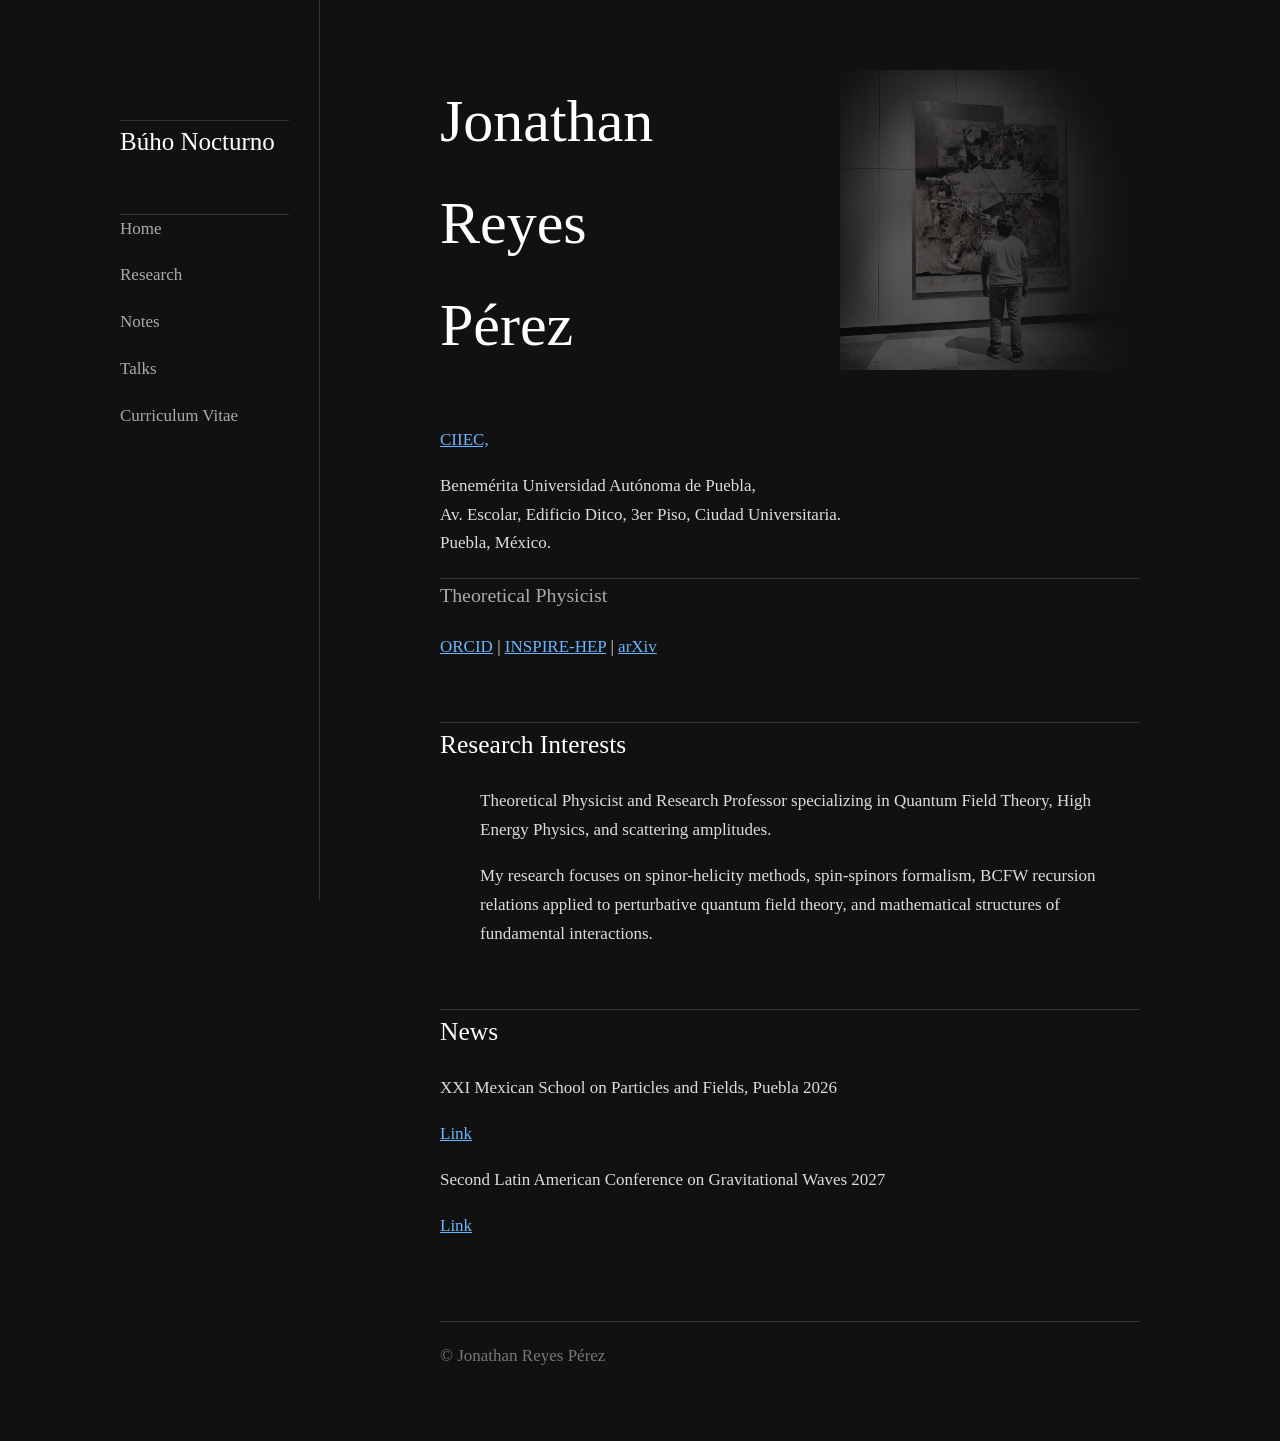
==== index.html @ a946a57e "Add news about Mexican School and Gravitational Waves Added information about upcoming events in Pue" ====
<!DOCTYPE html>
<html lang="en">

<head>
<meta charset="UTF-8">
<meta name="viewport" content="width=device-width, initial-scale=1.0">

<title>Jonathan  Reyes Pérez</title>

<link rel="stylesheet" href="style.css">

</head>


<body>

<div class="layout">


<!-- LEFT MENU -->
<aside class="sidebar">

<h2> Búho Nocturno </h2>

<nav>

<a href="index.html">Home</a>

<a href="research.html">Research</a>

<a href="notes.html">Notes</a>

<a href="talks.html">Talks</a>

<a href="cv.html">Curriculum Vitae</a>

</nav>


</aside>



<!-- MAIN CONTENT -->
<main>


<section class="intro">
  
  <img class="background-photo" src="images/Dudu_ByW.jpeg" alt="">
<div class="text">


<h1>
Jonathan <br>  Reyes <br> Pérez
</h1>

<div class="link">
 <a href="https://viep.buap.mx/content/centro-interdisciplinario-de-investigaci%C3%B3n-y-ense%C3%B1anza-de-la-ciencia">CIIEC,</a>
</div>
  
<p>
Benemérita Universidad Autónoma de Puebla, <br>
Av. Escolar, Edificio Ditco, 3er Piso, Ciudad Universitaria. <br>
Puebla, México.
</p>
  
<h3>
Theoretical Physicist
</h3>


<div class="links">

<a href="https://orcid.org/0009-0007-1146-5558">ORCID</a>
|
<a href="https://inspirehep.net/authors/2755323">INSPIRE-HEP</a>
|
<a href="#">arXiv</a>

</div>


</div>


</section>



<h2>Research Interests</h2>

<ul>
<p>
Theoretical Physicist and Research Professor
specializing in Quantum Field Theory,
High Energy Physics, and scattering amplitudes.
</p>


<p>
My research focuses on spinor-helicity methods, spin-spinors formalism, BCFW recursion relations applied to perturbative quantum
field theory, and mathematical structures of fundamental interactions.
</p>

</ul>



<h2>News</h2>
 <p>
XXI Mexican School on Particles and Fields, Puebla 2026
  <p> 
<div class="link">
 <a href="https://indico.nucleares.unam.mx/event/2675/">Link</a>
</div>

  
  <p>
  Second Latin American Conference on Gravitational Waves  2027
  <p> 
<div class="link">
 <a href="https://indico.buap.mx/event/138/">Link</a>
</div>

    



<footer>

© Jonathan Reyes Pérez

</footer>


</main>


</div>


</body>

</html>
---- style.css ----
/* ========================================
   Jonathan Reyes Pérez
   Personal Website
   ======================================== */

* {
    box-sizing: border-box;
}

html {
    scroll-behavior: smooth;
}

body {

margin:0;

background:#111;

color:#ddd;

font-family:
Georgia,
"Times New Roman",
serif;

font-size:17px;

line-height:1.7;

}



.layout {

display:flex;

max-width:1100px;

margin:auto;

}



/* LEFT MENU */

.sidebar {

width:230px;

padding:60px 30px;

position:fixed;

height:100vh;

border-right:1px solid #333;

}



.sidebar h2 {

color:white;

font-size:25px;

font-weight:normal;

}



nav {
   
border-top:1px solid #333;
   
margin-top:50px;

display:flex;

flex-direction:column;

gap:18px;

}


nav a {

color:#aaa;

text-decoration:none;

}



nav a:hover {

color:white;

}



/* MAIN */

main {

margin-left:300px;

padding:70px 50px;

max-width:800px;

}



/* INTRO */

.intro {
    position: relative;
    overflow: hidden;
}


.background-photo {

    position: absolute;

    right: 0;
    top: 0;

    width: 300px;

    opacity: 0.5;

    z-index: 0;

    mask-image: linear-gradient(
        to left,
        transparent,
        black
    );

}


.text {

    position: relative;

    z-index: 1;

}



h1 {

font-size:60px;

font-weight:normal;

color:white;

margin-top:0;

}



h2 {
   
border-top:1px solid #333;

color:white;

font-weight:normal;

margin-top:60px;

}



h3 {
   
border-top:1px solid #333;
   
color:#aaa;

font-weight:normal;

}



.photo img {

width: 420px;

    height: auto;

    display: block;

    object-fit: cover;

    -webkit-mask-image:
        linear-gradient(to right,
        transparent,                     
        rgba(0,0,0,.25) 12%,
        rgba(0,0,0,.55) 25%,
        black 40%,
        black 100%);

    mask-image:
        linear-gradient(to left,
        transparent,                     
        rgba(0,0,0,.25) 12%,
        rgba(0,0,0,.55) 25%,
        black 40%,
        black 100%);

}



a {

color:#6cb6ff;

}



footer {

margin-top:80px;

color:#777;

border-top:1px solid #333;

padding-top:20px;

}




@media(max-width:800px){


.layout{

display:block;

}


.sidebar{

position:relative;

width:auto;

height:auto;

border:none;

}


main{

margin-left:0;

padding:30px;

}


.intro{

flex-direction:column;

}


}
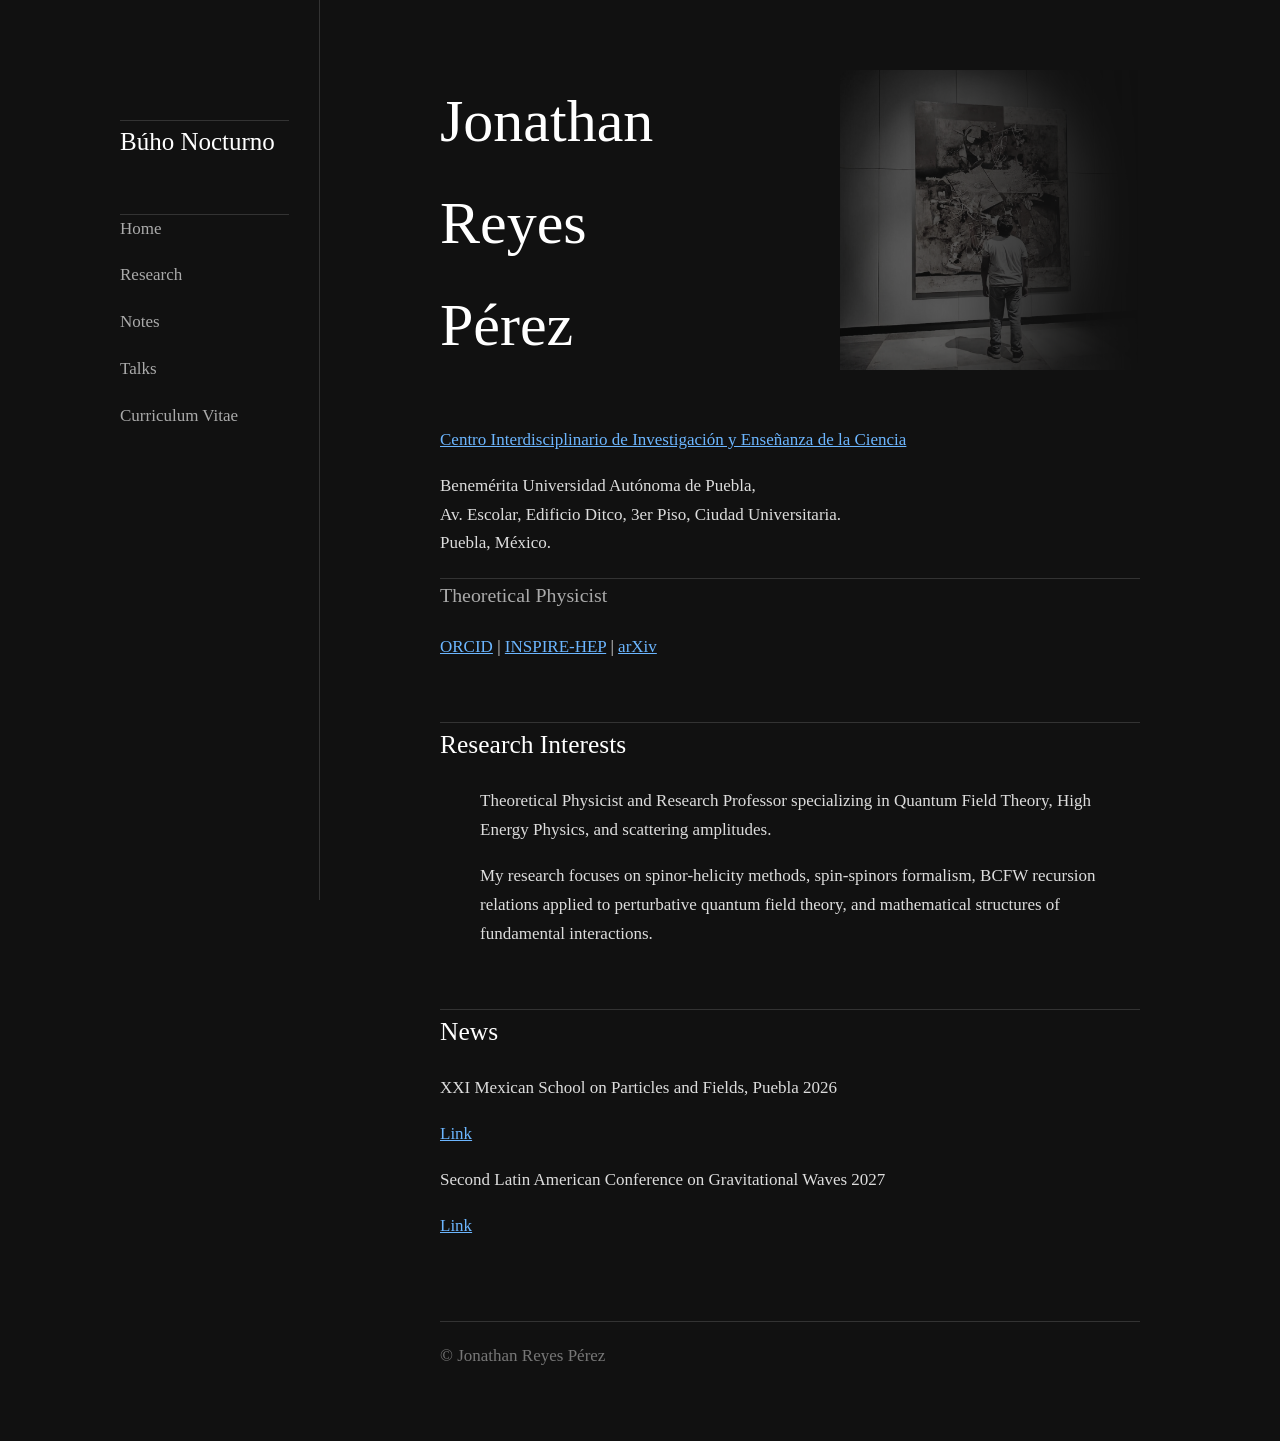
==== commit 647126e6: "Update link text for CIIEC in index.html" ====
--- a/index.html
+++ b/index.html
@@ -56,9 +56,8 @@
 </h1>
 
 <div class="link">
- <a href="https://viep.buap.mx/content/centro-interdisciplinario-de-investigaci%C3%B3n-y-ense%C3%B1anza-de-la-ciencia">CIIEC,</a>
+ <a href="https://viep.buap.mx/content/centro-interdisciplinario-de-investigaci%C3%B3n-y-ense%C3%B1anza-de-la-ciencia">Centro Interdisciplinario de Investigación y Enseñanza de la Ciencia</a>
 </div>
-  
 <p>
 Benemérita Universidad Autónoma de Puebla, <br>
 Av. Escolar, Edificio Ditco, 3er Piso, Ciudad Universitaria. <br>
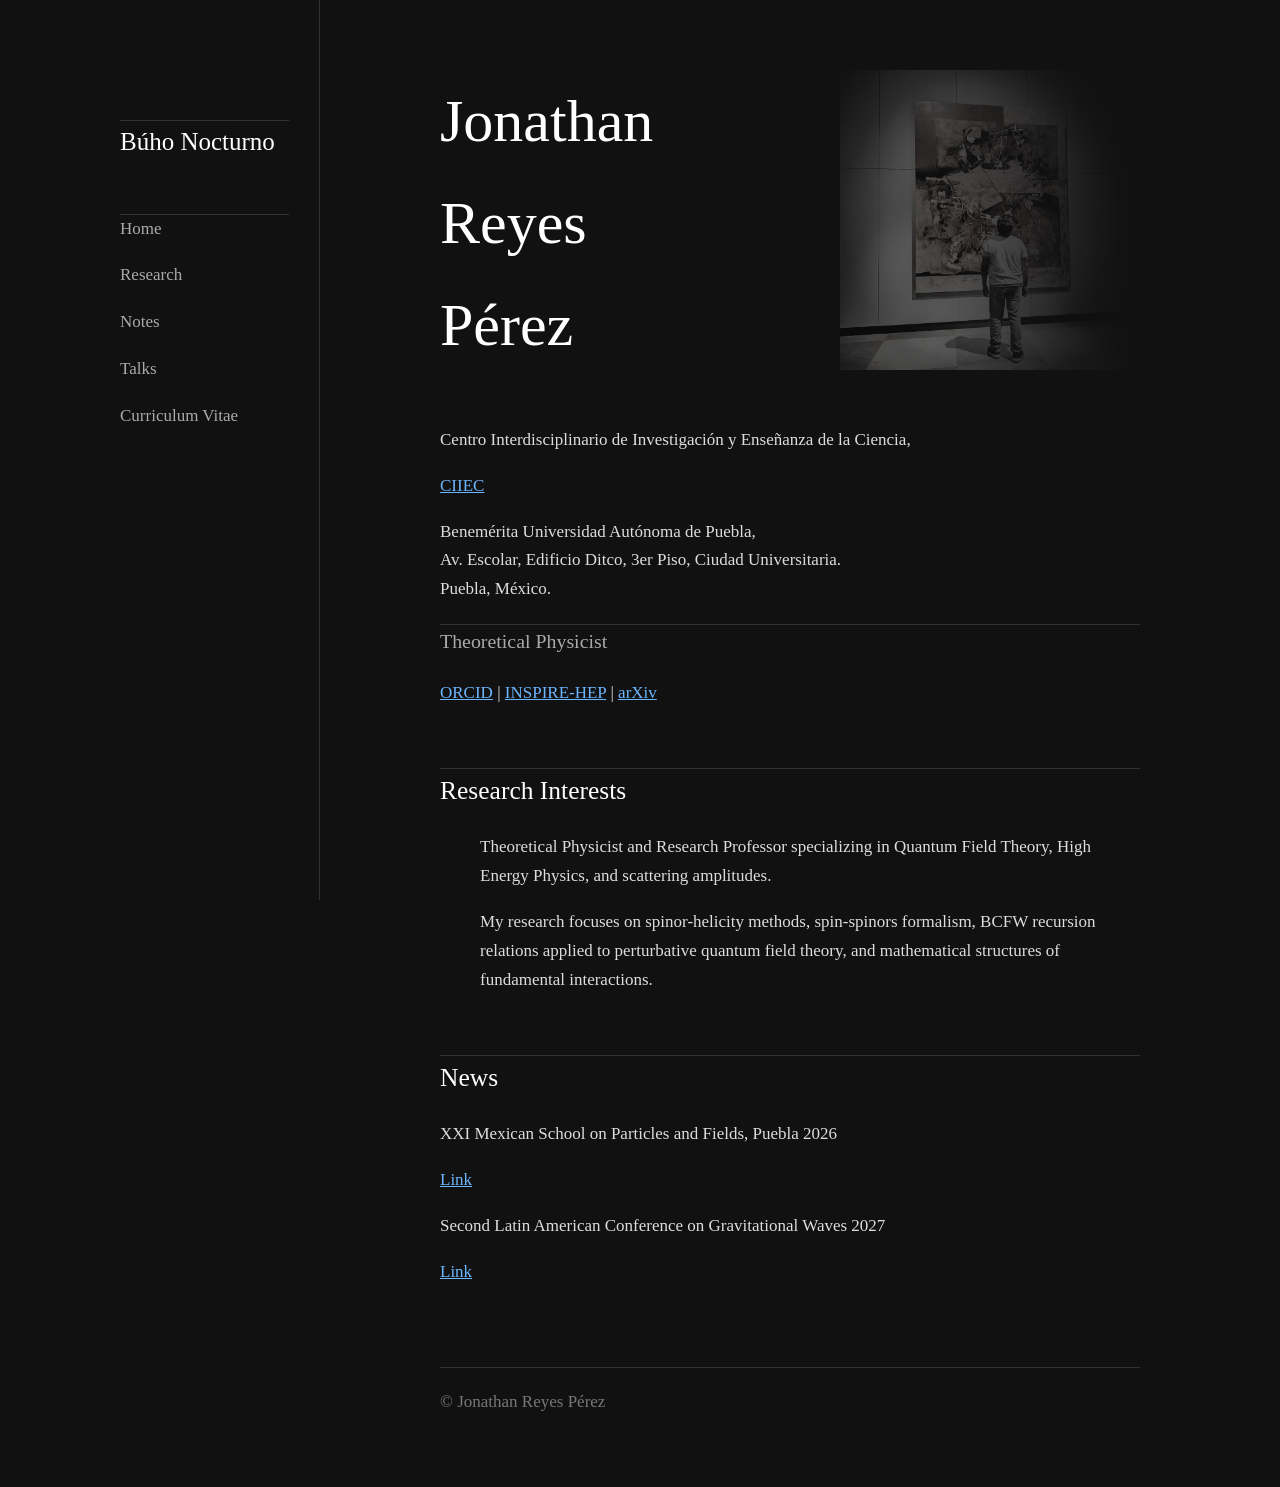
==== commit 9a32a1ff: "Update link text for CIIEC in index.html" ====
--- a/index.html
+++ b/index.html
@@ -55,9 +55,12 @@
 Jonathan <br>  Reyes <br> Pérez
 </h1>
 
+  <p> Centro Interdisciplinario de Investigación y Enseñanza de la Ciencia,
 <div class="link">
- <a href="https://viep.buap.mx/content/centro-interdisciplinario-de-investigaci%C3%B3n-y-ense%C3%B1anza-de-la-ciencia">Centro Interdisciplinario de Investigación y Enseñanza de la Ciencia</a>
+ <a href="https://viep.buap.mx/content/centro-interdisciplinario-de-investigaci%C3%B3n-y-ense%C3%B1anza-de-la-ciencia">CIIEC</a>
 </div>
+</p>
+  
 <p>
 Benemérita Universidad Autónoma de Puebla, <br>
 Av. Escolar, Edificio Ditco, 3er Piso, Ciudad Universitaria. <br>
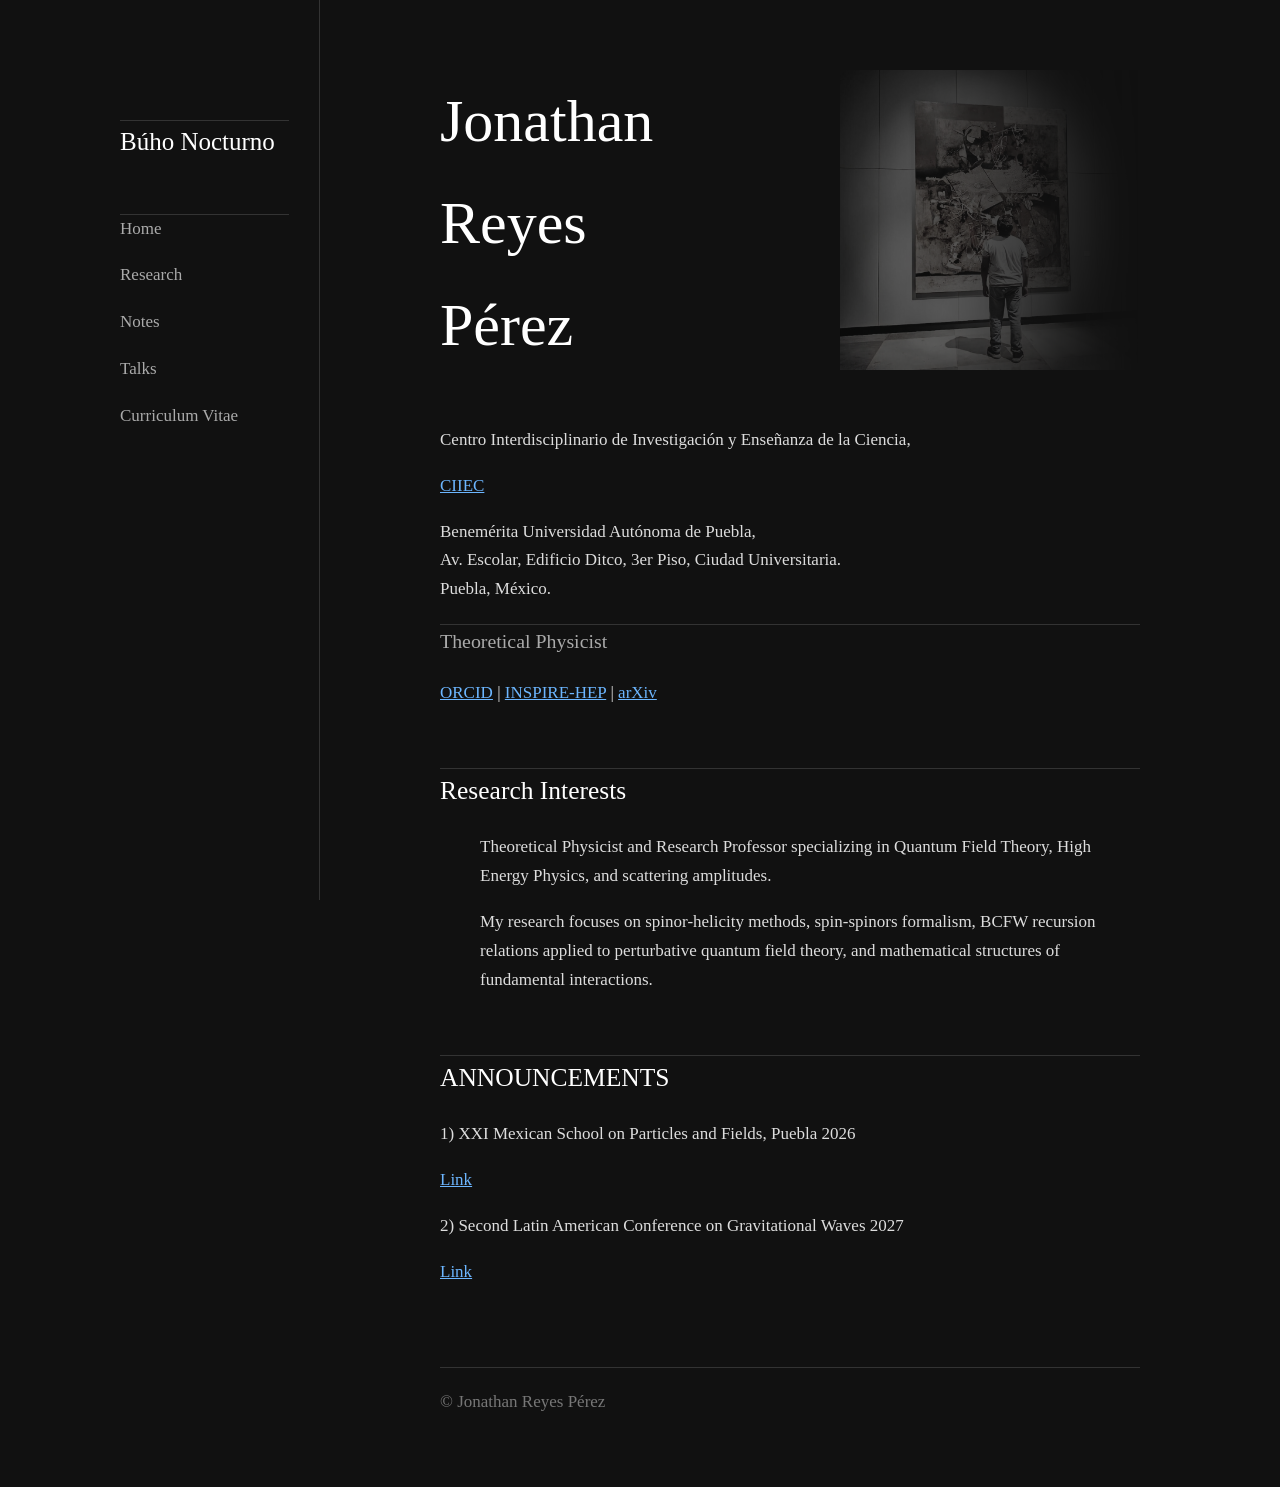
==== commit f696f526: "Update headings and format announcements list" ====
--- a/index.html
+++ b/index.html
@@ -109,9 +109,9 @@
 
 
 
-<h2>News</h2>
+<h2>ANNOUNCEMENTS</h2>
  <p>
-XXI Mexican School on Particles and Fields, Puebla 2026
+ 1) XXI Mexican School on Particles and Fields, Puebla 2026
   <p> 
 <div class="link">
  <a href="https://indico.nucleares.unam.mx/event/2675/">Link</a>
@@ -119,7 +119,7 @@
 
   
   <p>
-  Second Latin American Conference on Gravitational Waves  2027
+2)  Second Latin American Conference on Gravitational Waves  2027
   <p> 
 <div class="link">
  <a href="https://indico.buap.mx/event/138/">Link</a>
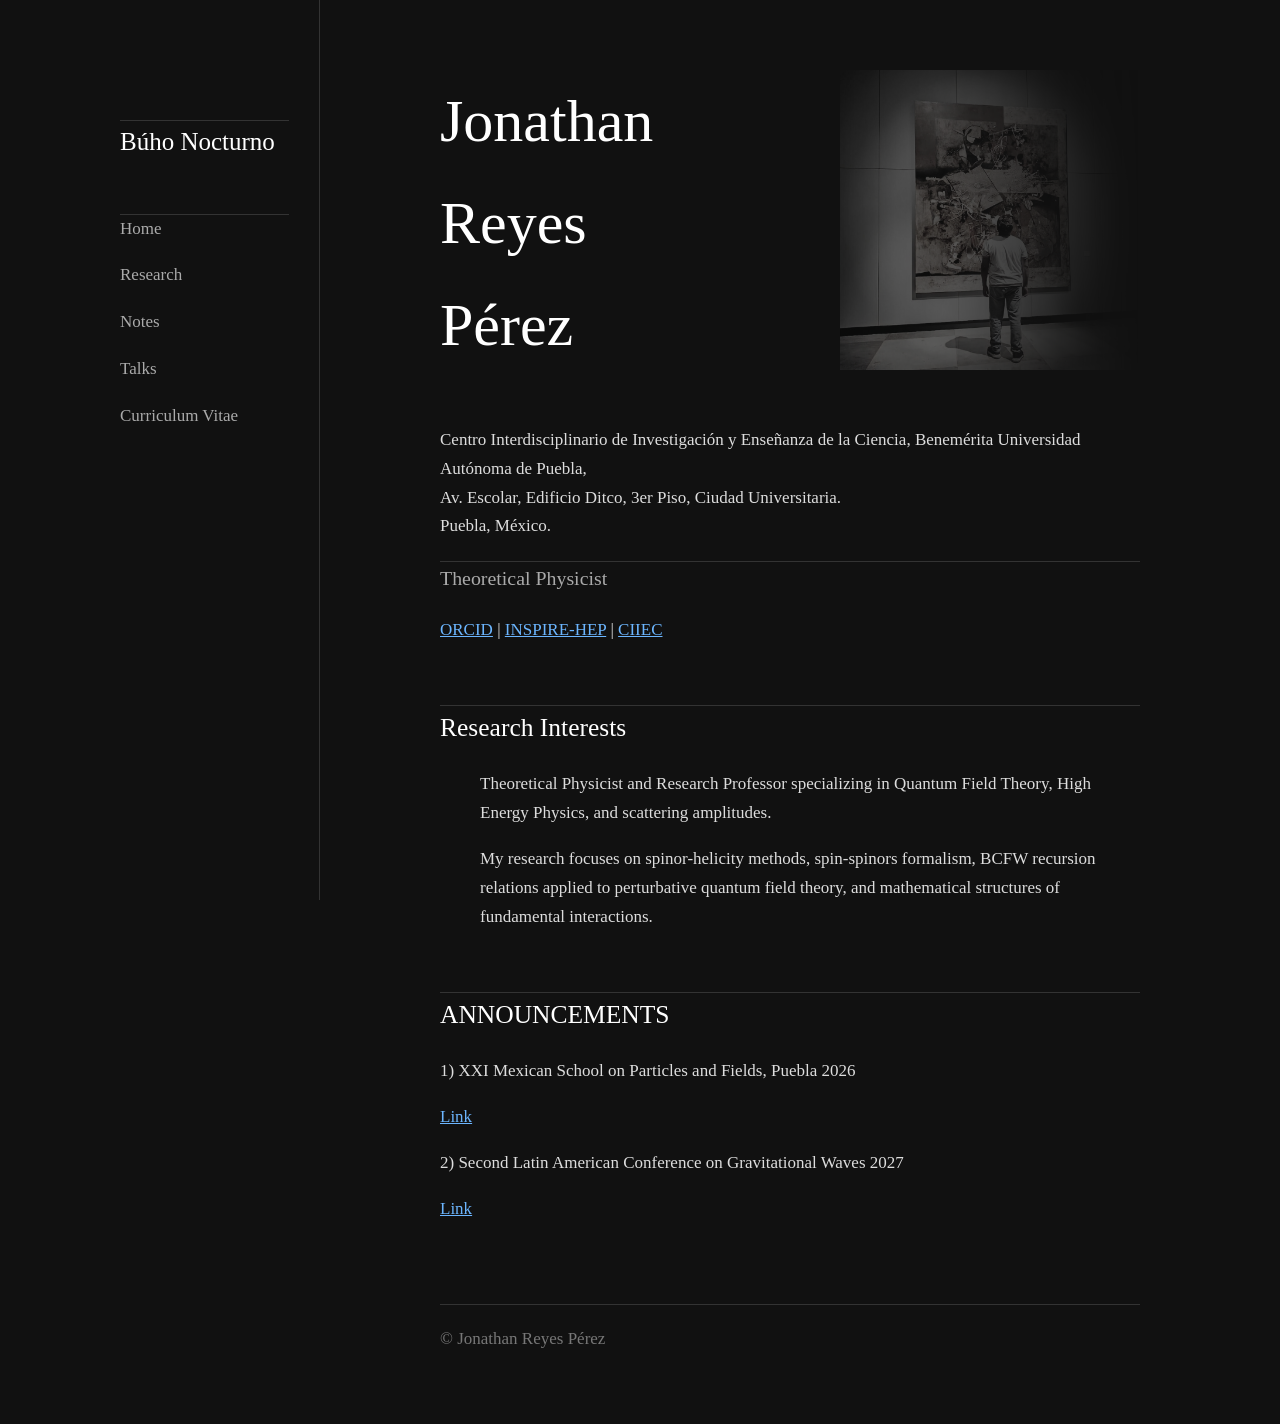
==== commit 330de481: "Update contact information and links in index.html Removed outdated link and added new contact infor" ====
--- a/index.html
+++ b/index.html
@@ -55,13 +55,9 @@
 Jonathan <br>  Reyes <br> Pérez
 </h1>
 
-  <p> Centro Interdisciplinario de Investigación y Enseñanza de la Ciencia,
-<div class="link">
- <a href="https://viep.buap.mx/content/centro-interdisciplinario-de-investigaci%C3%B3n-y-ense%C3%B1anza-de-la-ciencia">CIIEC</a>
-</div>
-</p>
   
 <p>
+Centro Interdisciplinario de Investigación y Enseñanza de la Ciencia,  
 Benemérita Universidad Autónoma de Puebla, <br>
 Av. Escolar, Edificio Ditco, 3er Piso, Ciudad Universitaria. <br>
 Puebla, México.
@@ -78,7 +74,7 @@
 |
 <a href="https://inspirehep.net/authors/2755323">INSPIRE-HEP</a>
 |
-<a href="#">arXiv</a>
+ <a href="https://viep.buap.mx/content/centro-interdisciplinario-de-investigaci%C3%B3n-y-ense%C3%B1anza-de-la-ciencia">CIIEC</a>
 
 </div>
 
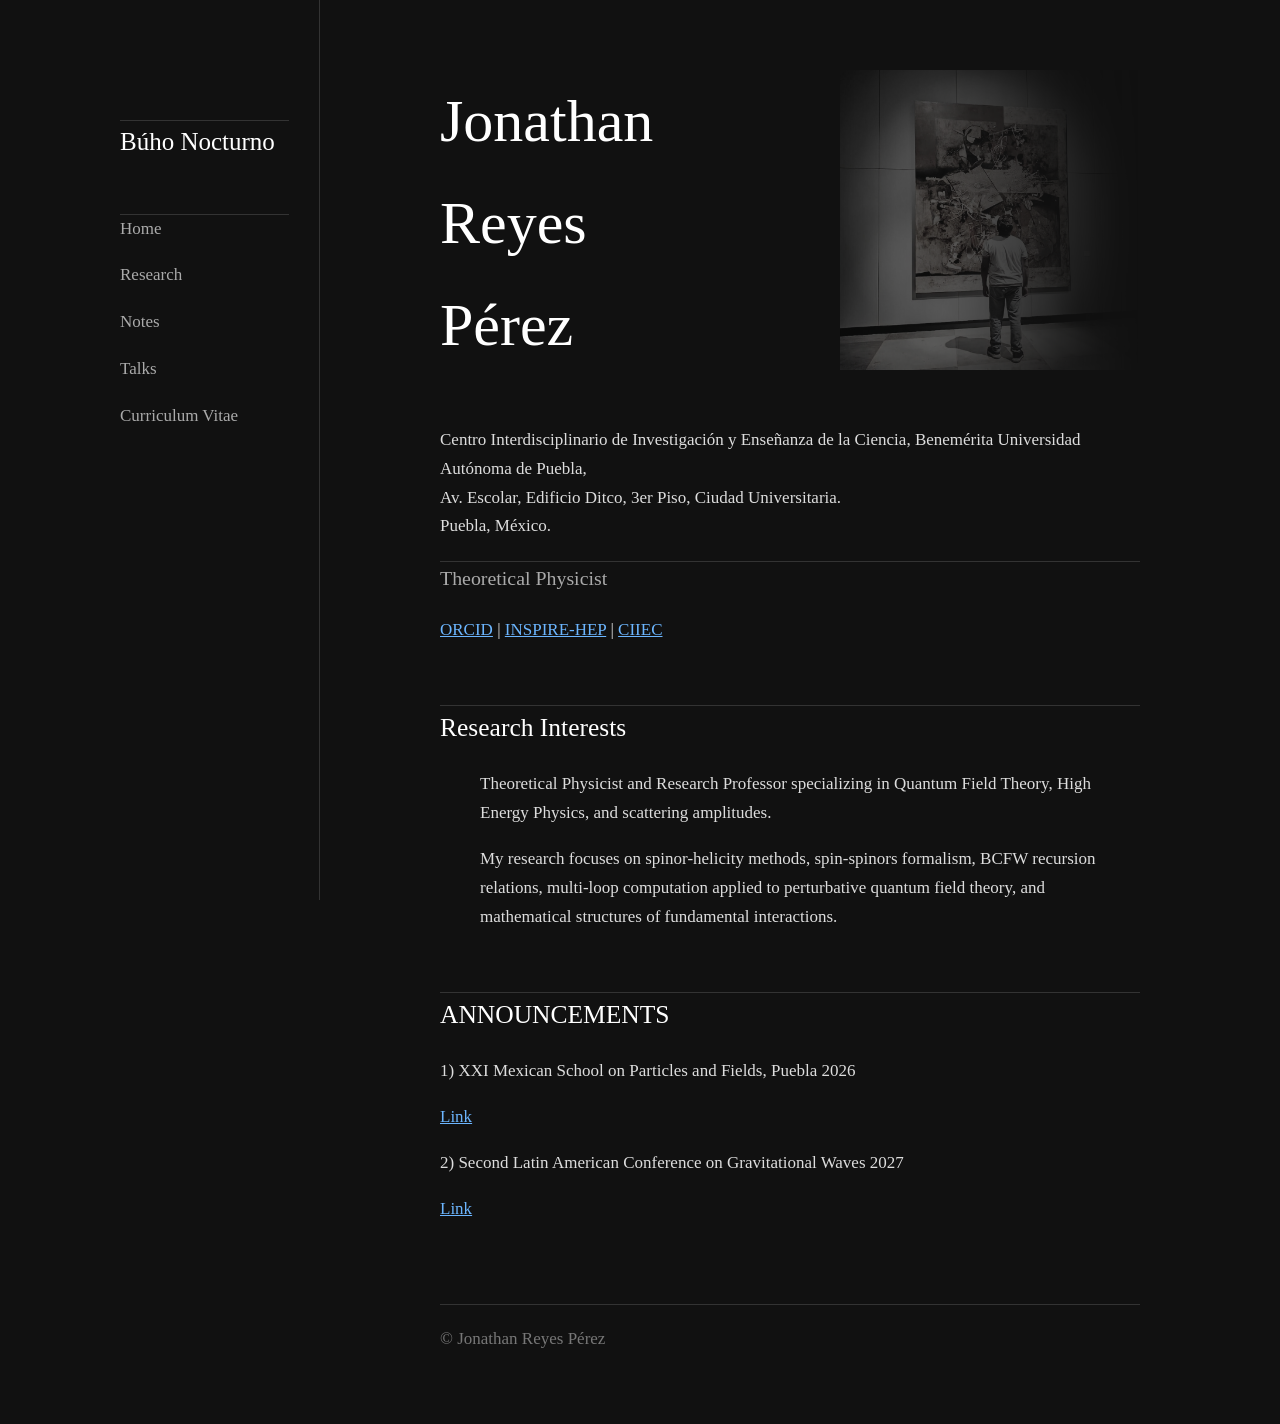
==== commit f2dc9776: "Update research focus description in index.html" ====
--- a/index.html
+++ b/index.html
@@ -97,7 +97,7 @@
 
 
 <p>
-My research focuses on spinor-helicity methods, spin-spinors formalism, BCFW recursion relations applied to perturbative quantum
+My research focuses on spinor-helicity methods, spin-spinors formalism, BCFW recursion relations, multi-loop computation applied to perturbative quantum
 field theory, and mathematical structures of fundamental interactions.
 </p>
 
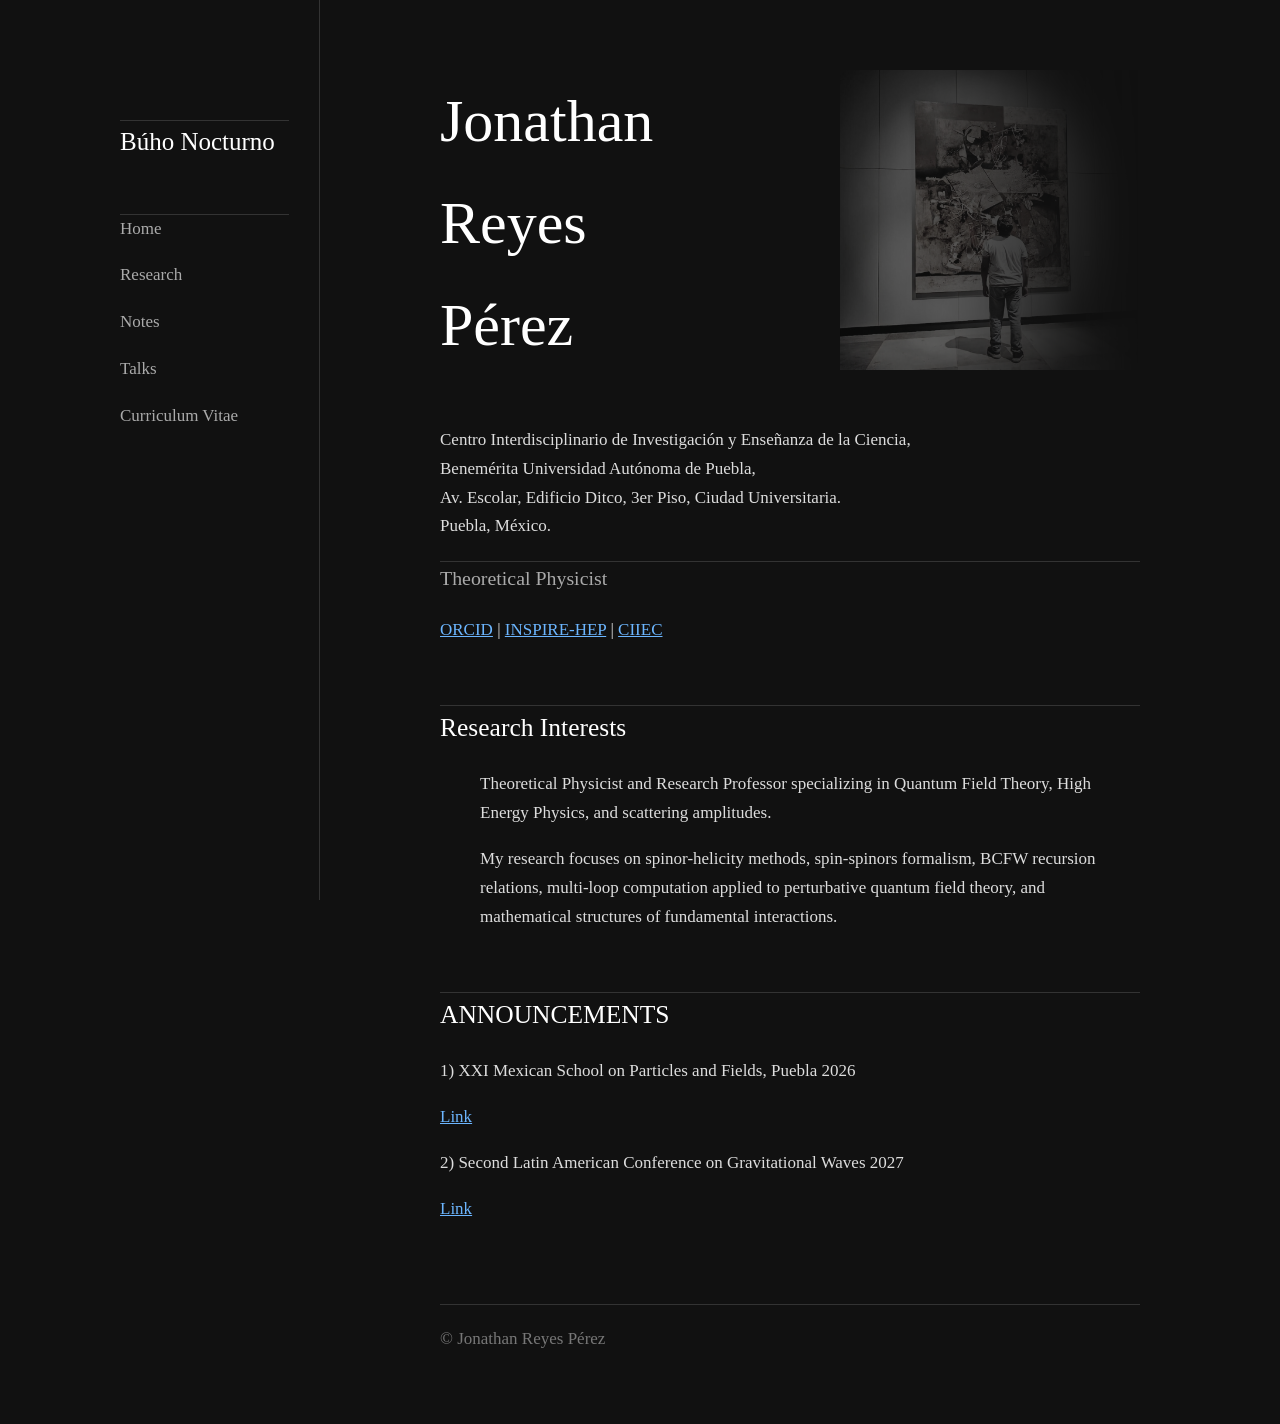
==== commit ec61cf96: "Fix formatting of address in index.html" ====
--- a/index.html
+++ b/index.html
@@ -57,7 +57,7 @@
 
   
 <p>
-Centro Interdisciplinario de Investigación y Enseñanza de la Ciencia,  
+Centro Interdisciplinario de Investigación y Enseñanza de la Ciencia, <br> 
 Benemérita Universidad Autónoma de Puebla, <br>
 Av. Escolar, Edificio Ditco, 3er Piso, Ciudad Universitaria. <br>
 Puebla, México.
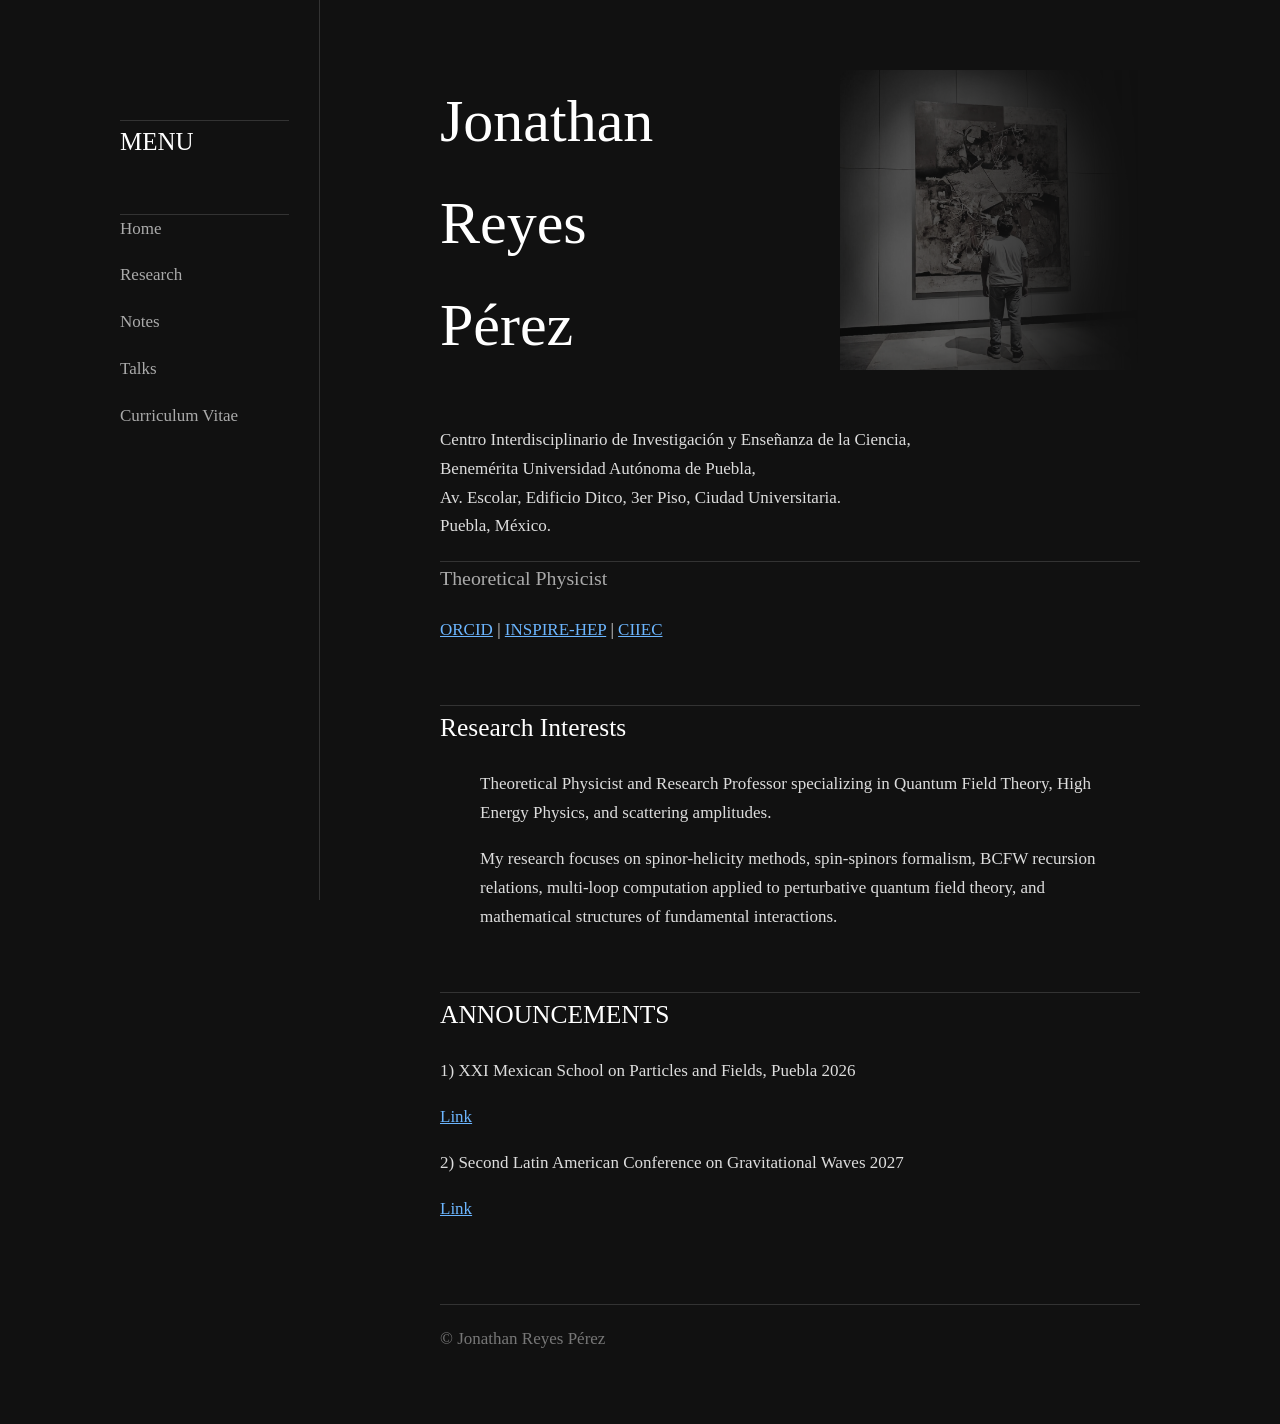
==== commit 3586f846: "Change header from 'Búho Nocturno' to 'MENU'" ====
--- a/index.html
+++ b/index.html
@@ -20,7 +20,7 @@
 <!-- LEFT MENU -->
 <aside class="sidebar">
 
-<h2> Búho Nocturno </h2>
+<h2> MENU </h2>
 
 <nav>
 
